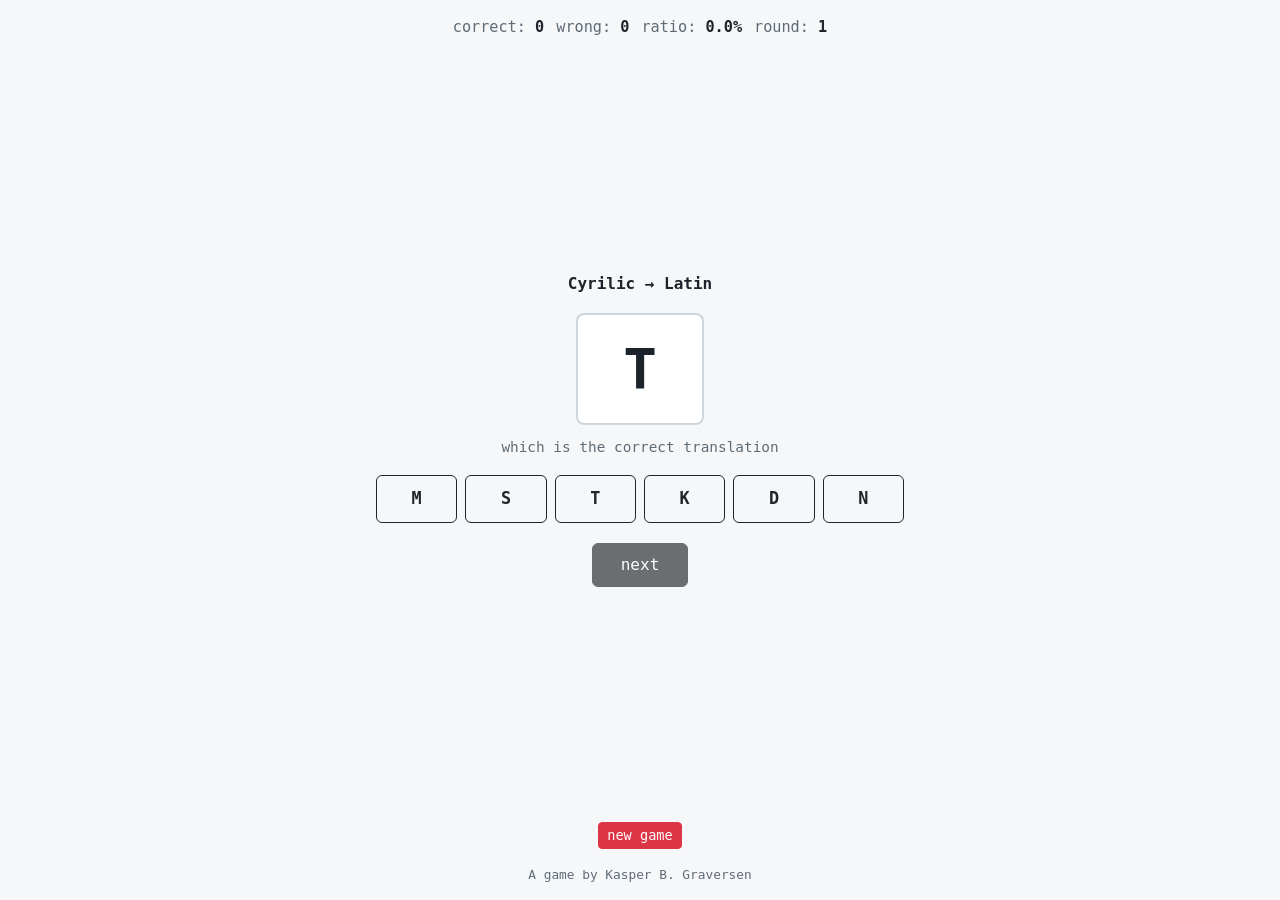
==== game.html @ 46ab81ae "Split front page and game pages" ====
<!doctype html>
<html lang="en">
<head>
  <meta charset="utf-8">
  <meta name="viewport" content="width=device-width, initial-scale=1">
  <title>Cyrillic Trainer</title>
  <link rel="icon" href="favicon.svg" type="image/svg+xml">
  <link href="https://cdn.jsdelivr.net/npm/bootstrap@5.3.3/dist/css/bootstrap.min.css" rel="stylesheet">
  <link href="base.css" rel="stylesheet">
  <link href="game.css" rel="stylesheet">
</head>
<body>
  <main class="app-shell">
    <section class="score-line" aria-label="Score">
      <div><span>correct:</span> <strong id="successCounter">0</strong></div>
      <div><span>wrong:</span> <strong id="failCounter">0</strong></div>
      <div><span>ratio:</span> <strong id="successRatio">0.0%</strong></div>
      <div><span>round:</span> <strong id="roundCounter">0</strong></div>
    </section>

    <section id="letterGuessView" class="game-view d-none" aria-label="Letter guess">
      <h2 id="questionTitle" class="question-title">Cyrilic → Latin</h2>
      <div id="letterCard" class="letter-card" aria-live="polite">з</div>
      <p class="translation-prompt">which is the correct translation</p>
      <div id="answerButtons" class="answer-buttons" aria-label="Answer choices"></div>
      <button id="letterNextButton" class="btn btn-dark next-button" type="button" disabled>next</button>
    </section>

    <section id="roundDoneView" class="game-view round-done d-none" aria-label="Round done">
      <h1>Round done</h1>
      <p class="round-done-subtitle">now try reading the word aloud...</p>
      <dl class="word-summary">
        <div>
          <dt>WORD:</dt>
          <dd id="doneCyrillic"></dd>
        </div>
        <div>
          <dt>phonetic:</dt>
          <dd>
            <button class="btn btn-outline-dark show-button reveal-word-button" type="button">show</button>
            <span id="donePhonetic" class="word-phonetic d-none"></span>
          </dd>
        </div>
        <div>
          <dt>In Latin:</dt>
          <dd>
            <button class="btn btn-outline-dark show-button reveal-word-button" type="button">show</button>
            <span id="doneLatin" class="d-none"></span>
          </dd>
        </div>
        <div>
          <dt>Meaning:</dt>
          <dd>
            <button class="btn btn-outline-dark show-button reveal-word-button" type="button">show</button>
            <span id="doneMeaning" class="d-none"></span>
          </dd>
        </div>
      </dl>
      <div class="round-actions">
        <button id="showProgressButton" class="btn btn-outline-dark progress-button" type="button">show progress</button>
        <button id="roundNextButton" class="btn btn-dark next-button" type="button">next</button>
      </div>
      <section id="progressPanel" class="progress-panel d-none" aria-label="Progress"></section>
    </section>

    <section id="gameOverView" class="game-view game-over d-none" aria-label="Game done">
      <h1>GAME DONE</h1>
      <dl class="word-summary">
        <div>
          <dt>Correct:</dt>
          <dd id="gameOverCorrect">0</dd>
        </div>
        <div>
          <dt>Wrong:</dt>
          <dd id="gameOverWrong">0</dd>
        </div>
        <div>
          <dt>Ratio:</dt>
          <dd id="gameOverRatio">0.0%</dd>
        </div>
      </dl>
      <section id="gameOverProgressPanel" class="progress-panel" aria-label="Final progress"></section>
      <button id="newGameButton" class="btn btn-dark next-button" type="button">new game</button>
    </section>

    <section class="bottom-line" aria-label="Game settings">
      <button id="gameNewGameButton" class="btn btn-danger btn-sm game-new-button" type="button">new game</button>
    </section>
    <footer class="credit-line">A game by Kasper B. Graversen</footer>
  </main>

  <script src="https://cdn.jsdelivr.net/npm/jquery@3.7.1/dist/jquery.min.js"></script>
  <script src="https://cdn.jsdelivr.net/npm/bootstrap@5.3.3/dist/js/bootstrap.bundle.min.js"></script>
  <script src="data.js"></script>
  <script src="random.js"></script>
  <script src="urlSettings.js"></script>
  <script src="userProgressStats.js"></script>
  <script src="gameState.js"></script>
  <script src="currentWordState.js"></script>
  <script src="trainingLetters.js"></script>
  <script src="wordScheduler.js"></script>
  <script src="questionFactory.js"></script>
  <script src="storage.js"></script>
  <script src="ui.js"></script>
  <script src="game.js"></script>
  <script src="app.js"></script>
</body>
</html>
---- base.css ----
:root {
  --app-bg: #f6f7f9;
  --app-text: #1d232a;
  --muted-text: #5f6b76;
  --surface: #ffffff;
  --border: #cfd6dd;
  --correct: #157347;
  --wrong: #bb2d3b;
}

*,
*::before,
*::after {
  box-sizing: border-box;
}

html,
body {
  min-height: 100%;
}

body {
  margin: 0;
  background: var(--app-bg);
  color: var(--app-text);
  font-family: "Cascadia Mono", Consolas, "Lucida Console", monospace;
  font-variant-ligatures: none;
}

.app-shell {
  width: min(100%, 560px);
  min-height: 100vh;
  margin: 0 auto;
  padding: 16px;
  display: grid;
  grid-template-rows: auto 1fr auto auto;
  gap: 16px;
}

.credit-line {
  color: var(--muted-text);
  font-size: 0.8rem;
  text-align: center;
}
---- game.css ----
.score-line,
.bottom-line {
  display: flex;
  justify-content: center;
  align-items: center;
  gap: 12px;
  font-size: 0.95rem;
  white-space: nowrap;
}

.score-line,
.bottom-line {
  flex-wrap: wrap;
}

.score-line span,
.bottom-line span {
  color: var(--muted-text);
}

.game-view {
  display: flex;
  min-height: 420px;
  flex-direction: column;
  align-items: center;
  justify-content: center;
  gap: 20px;
}

.question-title {
  margin: 0;
  font-size: 1rem;
  font-weight: 800;
  letter-spacing: 0;
}

.letter-card {
  width: 128px;
  height: 112px;
  display: grid;
  place-items: center;
  background: var(--surface);
  border: 2px solid var(--border);
  border-radius: 8px;
  font-size: 3.5rem;
  font-weight: 700;
  line-height: 1;
}

.translation-prompt {
  margin: -8px 0 -4px;
  color: var(--muted-text);
  font-size: 0.9rem;
  text-align: center;
}

.answer-buttons {
  width: 100%;
  max-width: 100%;
  min-width: 0;
  margin: 0;
  display: grid;
  grid-template-columns: repeat(6, minmax(0, 1fr));
  gap: 8px;
}

.answer-button {
  min-width: 0;
  min-height: 48px;
  padding: 8px 4px;
  font-size: 1.05rem;
  font-weight: 700;
}

.answer-button.is-correct {
  background: var(--correct);
  border-color: var(--correct);
  color: #fff;
}

.answer-button.is-wrong {
  background: var(--wrong);
  border-color: var(--wrong);
  color: #fff;
}

.next-button {
  min-width: 96px;
  min-height: 44px;
  text-transform: lowercase;
}

.round-actions {
  display: flex;
  justify-content: center;
  gap: 10px;
  flex-wrap: wrap;
}

.progress-button {
  min-width: 148px;
  min-height: 44px;
  text-transform: lowercase;
}

.show-button {
  min-width: 72px;
  min-height: 36px;
  padding: 4px 12px;
  font-weight: 700;
  text-transform: lowercase;
}

.round-done,
.game-over {
  text-align: center;
  gap: 24px;
}

.round-done h1,
.game-over h1 {
  margin: 0;
  font-size: 1.4rem;
  font-weight: 800;
  letter-spacing: 0;
}

.round-done-subtitle {
  margin: -12px 0 0;
  color: var(--muted-text);
  font-size: 0.95rem;
  text-align: center;
}

.word-summary {
  margin: 0;
  display: grid;
  gap: 10px;
  text-align: left;
  font-size: 1.05rem;
}

.word-summary div {
  display: grid;
  grid-template-columns: 92px minmax(0, 1fr);
  gap: 8px;
  align-items: baseline;
}

.word-summary dt {
  font-weight: 800;
}

.word-summary dd {
  margin: 0;
  overflow-wrap: anywhere;
}

.word-phonetic {
  color: var(--muted-text);
}

.progress-panel {
  width: 100%;
  max-width: 100%;
  overflow-x: auto;
  padding-bottom: 4px;
}

.error-histogram {
  min-height: 176px;
  display: flex;
  align-items: flex-end;
  gap: 10px;
}

.error-bar-item {
  width: 34px;
  flex: 0 0 34px;
  display: grid;
  justify-items: center;
  gap: 4px;
}

.error-count {
  font-size: 0.8rem;
  color: var(--muted-text);
}

.error-bar {
  width: 100%;
  min-height: 12px;
  background: var(--wrong);
  border-radius: 4px 4px 0 0;
}

.error-letter {
  font-size: 1rem;
  font-weight: 800;
  line-height: 1;
}

.progress-empty {
  margin: 0;
  color: var(--muted-text);
}

.game-new-button {
  min-width: 64px;
  padding-top: 2px;
  padding-bottom: 2px;
  font-size: 0.85rem;
  text-transform: lowercase;
}

@media (max-width: 380px) {
  .score-line,
  .bottom-line {
    font-size: 0.85rem;
    gap: 8px;
  }

  .answer-buttons {
    gap: 6px;
  }

  .answer-button {
    min-height: 44px;
    font-size: 0.95rem;
  }
}
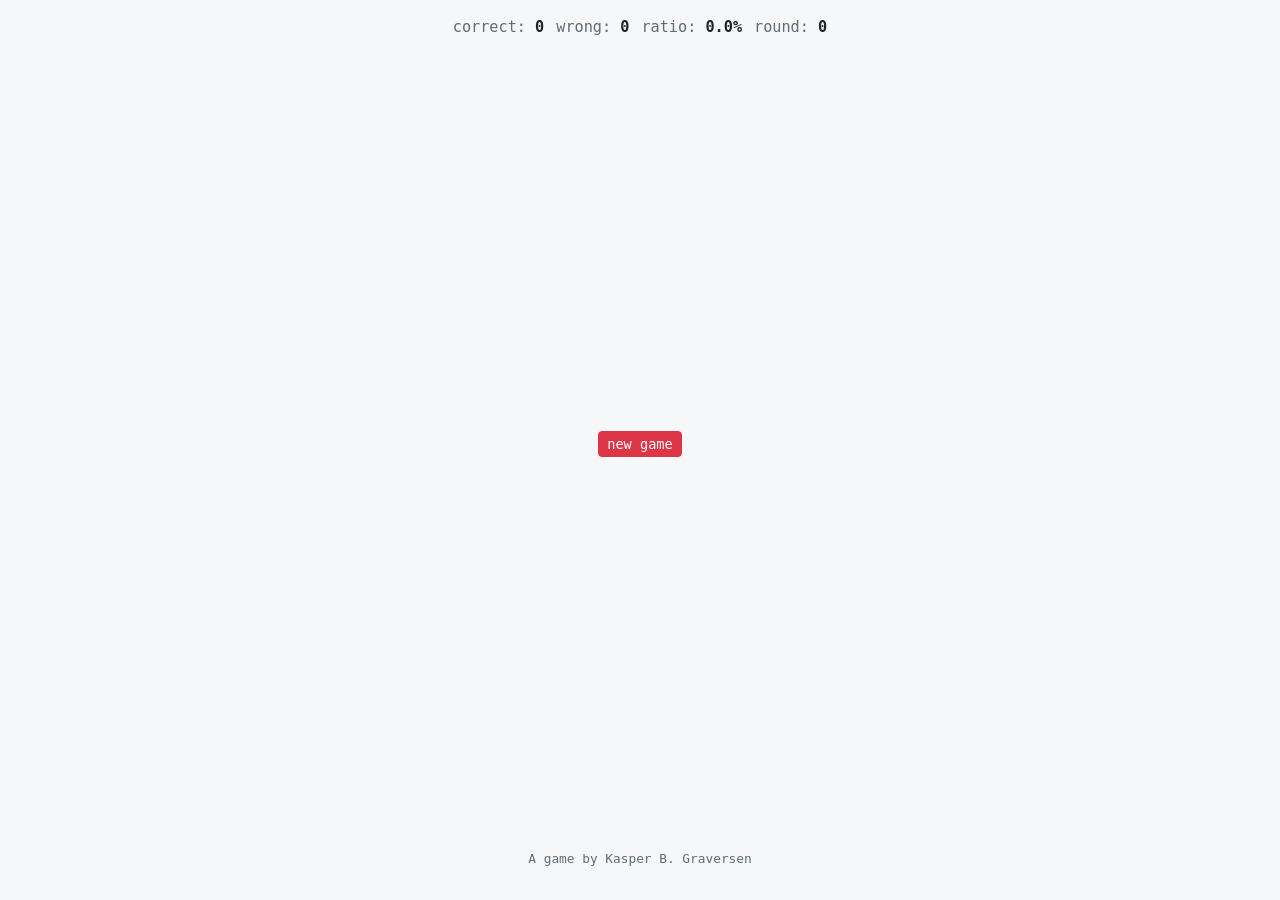
==== commit 37901861: "Split front page and game UI modules" ====
--- a/game.html
+++ b/game.html
@@ -101,7 +101,7 @@
   <script src="wordScheduler.js"></script>
   <script src="questionFactory.js"></script>
   <script src="storage.js"></script>
-  <script src="ui.js"></script>
+  <script src="gameUi.js"></script>
   <script src="game.js"></script>
   <script src="app.js"></script>
 </body>
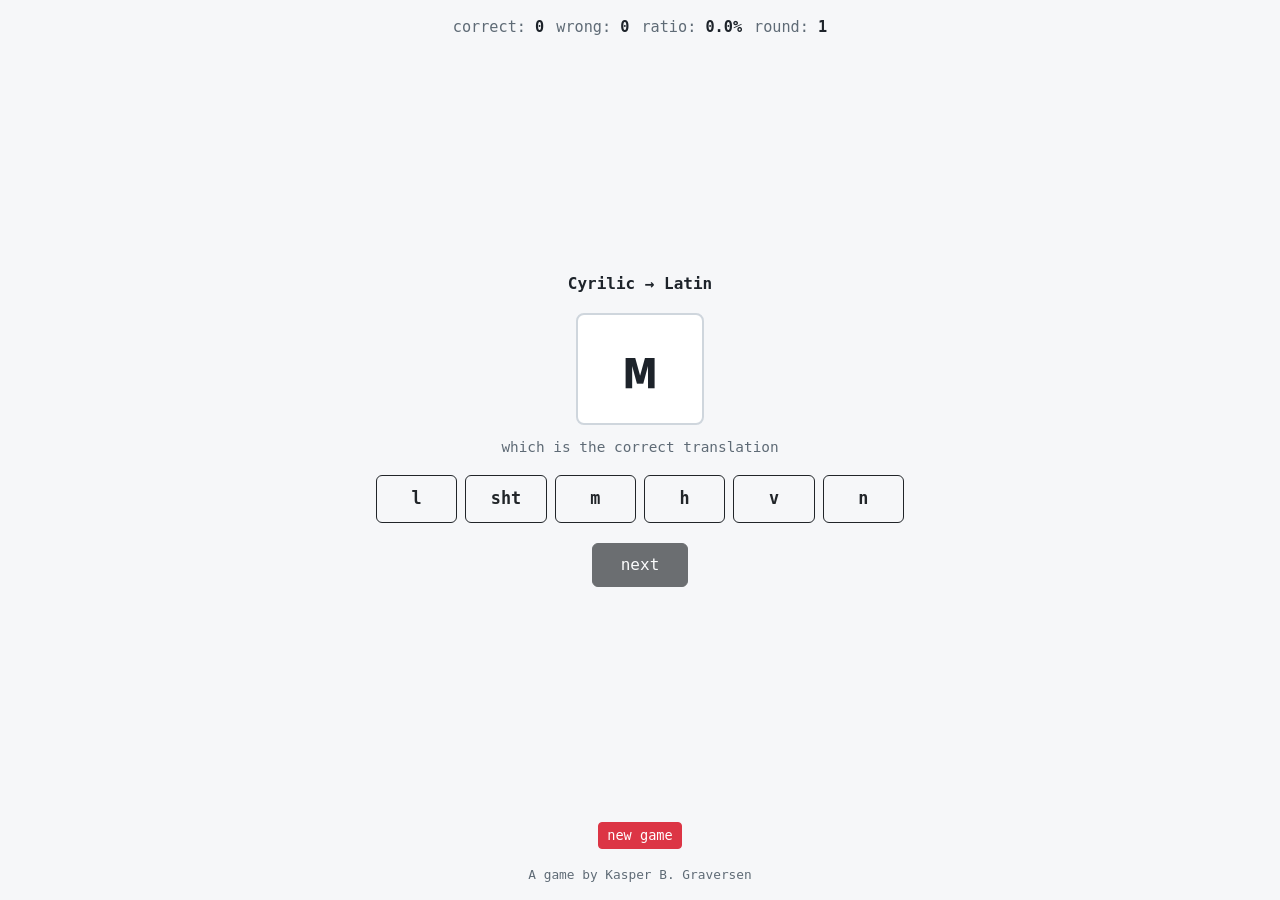
==== commit 640336fe: "refactor kode" ====
--- a/game.html
+++ b/game.html
@@ -12,10 +12,10 @@
 <body>
   <main class="app-shell">
     <section class="score-line" aria-label="Score">
-      <div><span>correct:</span> <strong id="successCounter">0</strong></div>
-      <div><span>wrong:</span> <strong id="failCounter">0</strong></div>
-      <div><span>ratio:</span> <strong id="successRatio">0.0%</strong></div>
-      <div><span>round:</span> <strong id="roundCounter">0</strong></div>
+      <div><span class="score-label">correct:</span> <strong id="successCounter">0</strong></div>
+      <div><span class="score-label">wrong:</span> <strong id="failCounter">0</strong></div>
+      <div><span class="score-label">ratio:</span> <strong id="successRatio">0.0%</strong></div>
+      <div><span class="score-label">round:</span> <strong id="roundCounter">0</strong></div>
     </section>
 
     <section id="letterGuessView" class="game-view d-none" aria-label="Letter guess">
--- a/game.css
+++ b/game.css
@@ -13,8 +13,7 @@
   flex-wrap: wrap;
 }
 
-.score-line span,
-.bottom-line span {
+.score-label {
   color: var(--muted-text);
 }
 
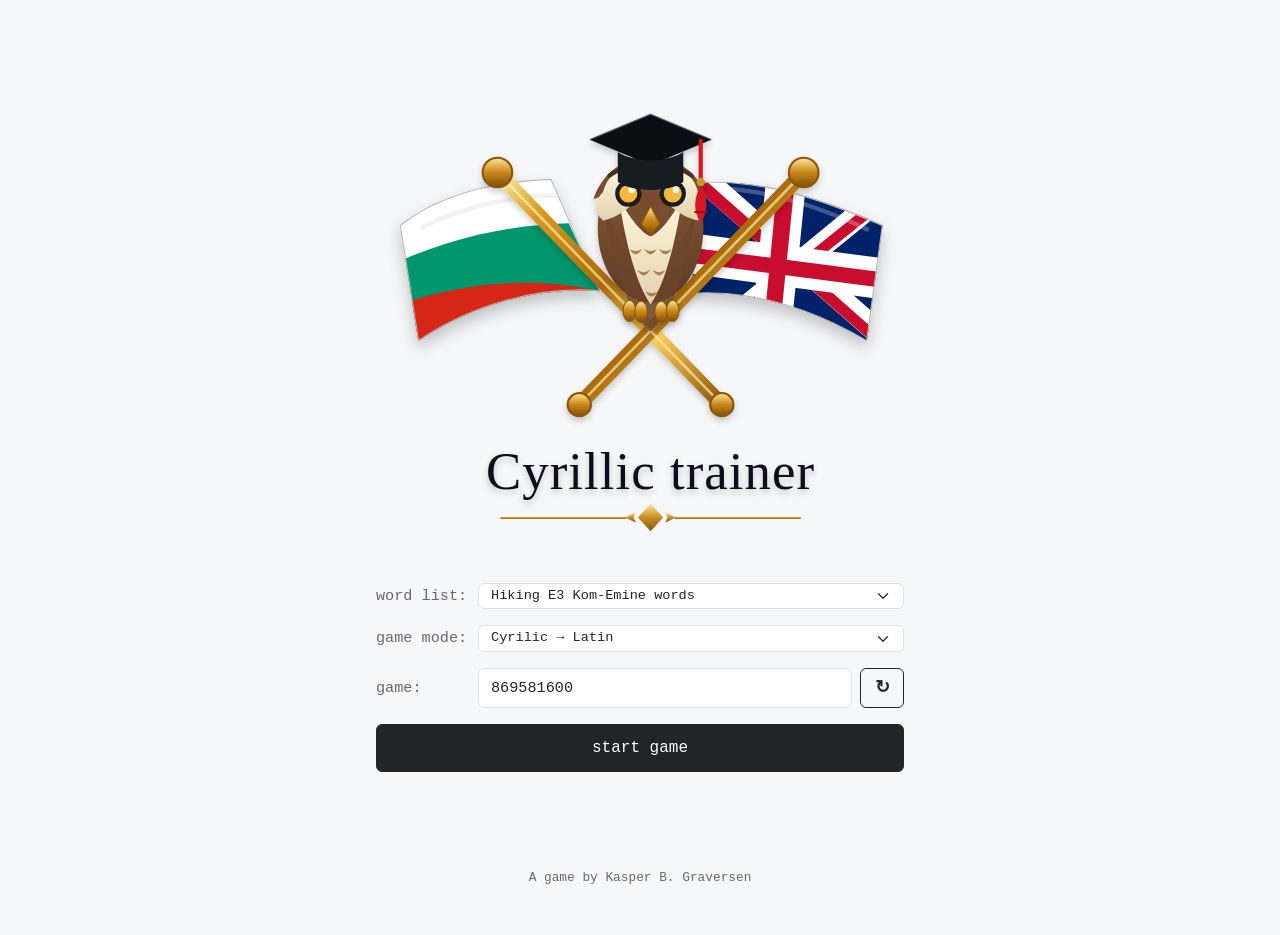
==== commit 8dce58da: "kun next knap når man kan klikke den" ====
--- a/game.html
+++ b/game.html
@@ -21,7 +21,7 @@
     <section id="letterGuessView" class="game-view d-none" aria-label="Letter guess">
       <h2 id="questionTitle" class="question-title">Cyrilic → Latin</h2>
       <div id="letterCard" class="letter-card" aria-live="polite">з</div>
-      <p class="translation-prompt">which is the correct translation</p>
+      <p class="translation-prompt">Which is the correct translation</p>
       <div id="answerButtons" class="answer-buttons" aria-label="Answer choices"></div>
       <button id="letterNextButton" class="btn btn-dark next-button" type="button" disabled>next</button>
     </section>
--- a/game.css
+++ b/game.css
@@ -66,9 +66,16 @@
 .answer-button {
   min-width: 0;
   min-height: 48px;
-  padding: 8px 4px;
+  padding: 10px 6px;
   font-size: 1.05rem;
   font-weight: 700;
+  border-radius: 10px;
+  transition: transform 0.18s ease, box-shadow 0.18s ease, opacity 0.18s ease, background-color 0.18s ease, border-color 0.18s ease;
+}
+
+.answer-button:hover {
+  transform: translateY(-1px);
+  box-shadow: 0 8px 18px rgba(0, 0, 0, 0.08);
 }
 
 .answer-button.is-correct {
@@ -83,10 +90,57 @@
   color: #fff;
 }
 
+.answer-button.zoom {
+  animation: zoom 0.36s cubic-bezier(0.4, 0, 0.2, 1) forwards;
+  will-change: transform, opacity, box-shadow;
+}
+
+.answer-button.shake {
+  animation: shake 0.45s ease-in-out;
+  will-change: transform;
+}
+
+@keyframes zoom {
+  0% {
+    transform: scale(1);
+    opacity: 0.9;
+    box-shadow: 0 0 0 rgba(0, 0, 0, 0);
+  }
+
+  40% {
+    transform: scale(1.12) translateY(-2px);
+    opacity: 1;
+    box-shadow: 0 14px 24px rgba(0, 0, 0, 0.14);
+  }
+
+  100% {
+    transform: scale(1);
+    opacity: 0.98;
+    box-shadow: 0 0 0 rgba(0, 0, 0, 0);
+  }
+}
+
+@keyframes shake {
+  0%, 100% {
+    transform: translateX(0);
+  }
+
+  20%, 60% {
+    transform: translateX(-6px);
+  }
+
+  40%, 80% {
+    transform: translateX(6px);
+  }
+}
+
 .next-button {
   min-width: 96px;
   min-height: 44px;
-  text-transform: lowercase;
+}
+
+#letterNextButton.hidden {
+  visibility: hidden;
 }
 
 .round-actions {
@@ -94,12 +148,25 @@
   justify-content: center;
   gap: 10px;
   flex-wrap: wrap;
+  min-height: 44px;
+}
+
+.round-actions > * {
+  min-width: 96px;
+}
+
+.next-button {
+  min-width: 96px;
+  min-height: 44px;
+}
+
+.next-button.hidden {
+  visibility: hidden;
 }
 
 .progress-button {
   min-width: 148px;
   min-height: 44px;
-  text-transform: lowercase;
 }
 
 .show-button {
@@ -107,7 +174,6 @@
   min-height: 36px;
   padding: 4px 12px;
   font-weight: 700;
-  text-transform: lowercase;
 }
 
 .round-done,
@@ -166,6 +232,13 @@
   padding-bottom: 4px;
 }
 
+.progress-description {
+  margin: 0 0 10px;
+  color: var(--muted-text);
+  font-size: 0.95rem;
+  line-height: 1.4;
+}
+
 .error-histogram {
   min-height: 176px;
   display: flex;
@@ -209,7 +282,6 @@
   padding-top: 2px;
   padding-bottom: 2px;
   font-size: 0.85rem;
-  text-transform: lowercase;
 }
 
 @media (max-width: 380px) {
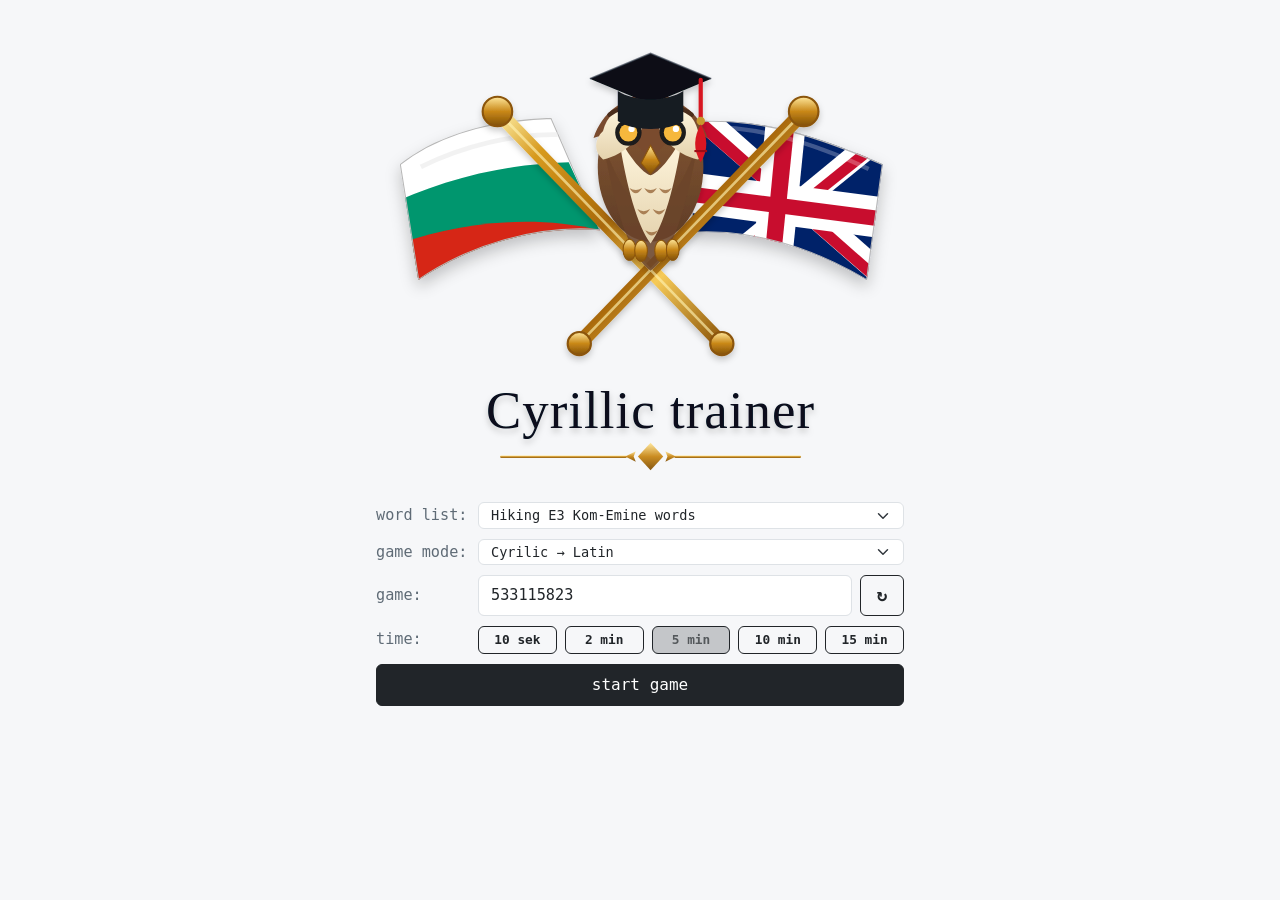
==== commit dc3f66c0: "add timer" ====
--- a/game.html
+++ b/game.html
@@ -13,9 +13,7 @@
   <main class="app-shell">
     <section class="score-line" aria-label="Score">
       <div><span class="score-label">correct:</span> <strong id="successCounter">0</strong></div>
-      <div><span class="score-label">wrong:</span> <strong id="failCounter">0</strong></div>
-      <div><span class="score-label">ratio:</span> <strong id="successRatio">0.0%</strong></div>
-      <div><span class="score-label">round:</span> <strong id="roundCounter">0</strong></div>
+      <div><span class="score-label">time:</span> <strong id="countdownTimer" class="countdown-timer">00:00</strong></div>
     </section>
 
     <section id="letterGuessView" class="game-view d-none" aria-label="Letter guess">
@@ -57,30 +55,15 @@
         </div>
       </dl>
       <div class="round-actions">
-        <button id="showProgressButton" class="btn btn-outline-dark progress-button" type="button">show progress</button>
+        <button id="showProgressButton" class="btn btn-outline-dark progress-button" type="button">Statistics</button>
         <button id="roundNextButton" class="btn btn-dark next-button" type="button">next</button>
       </div>
-      <section id="progressPanel" class="progress-panel d-none" aria-label="Progress"></section>
+      <section id="progressPanel" class="progress-panel d-none" aria-label="Statistics"></section>
     </section>
 
     <section id="gameOverView" class="game-view game-over d-none" aria-label="Game done">
       <h1>GAME DONE</h1>
-      <dl class="word-summary">
-        <div>
-          <dt>Correct:</dt>
-          <dd id="gameOverCorrect">0</dd>
-        </div>
-        <div>
-          <dt>Wrong:</dt>
-          <dd id="gameOverWrong">0</dd>
-        </div>
-        <div>
-          <dt>Ratio:</dt>
-          <dd id="gameOverRatio">0.0%</dd>
-        </div>
-      </dl>
-      <section id="gameOverProgressPanel" class="progress-panel" aria-label="Final progress"></section>
-      <button id="newGameButton" class="btn btn-dark next-button" type="button">new game</button>
+      <section id="gameOverProgressPanel" class="progress-panel" aria-label="Final Statistics"></section>
     </section>
 
     <section class="bottom-line" aria-label="Game settings">
--- a/game.css
+++ b/game.css
@@ -17,6 +17,14 @@
   color: var(--muted-text);
 }
 
+.countdown-timer {
+  color: var(--app-text);
+}
+
+.countdown-timer.is-ending {
+  color: var(--wrong);
+}
+
 .game-view {
   display: flex;
   min-height: 420px;
@@ -165,7 +173,7 @@
 }
 
 .progress-button {
-  min-width: 148px;
+  min-width: 116px;
   min-height: 44px;
 }
 
@@ -232,11 +240,41 @@
   padding-bottom: 4px;
 }
 
-.progress-description {
-  margin: 0 0 10px;
-  color: var(--muted-text);
-  font-size: 0.95rem;
-  line-height: 1.4;
+.stats-summary {
+  margin: 0 0 18px;
+  display: grid;
+  grid-template-columns: repeat(3, minmax(0, 1fr));
+  gap: 8px;
+  text-align: center;
+}
+
+.stats-summary div {
+  display: grid;
+  gap: 2px;
+}
+
+.stats-summary dt {
+  color: var(--muted-text);
+  font-size: 0.8rem;
+  font-weight: 700;
+}
+
+.stats-summary dd {
+  margin: 0;
+  font-size: 1rem;
+  font-weight: 800;
+}
+
+.stats-chart {
+  margin-top: 18px;
+}
+
+.stats-chart-title {
+  margin: 0 0 8px;
+  font-size: 1rem;
+  font-weight: 800;
+  letter-spacing: 0;
+  text-align: left;
 }
 
 .error-histogram {
@@ -262,8 +300,15 @@
 .error-bar {
   width: 100%;
   min-height: 12px;
+  border-radius: 4px 4px 0 0;
+}
+
+.error-bar.is-correct {
+  background: var(--correct);
+}
+
+.error-bar.is-wrong {
   background: var(--wrong);
-  border-radius: 4px 4px 0 0;
 }
 
 .error-letter {
